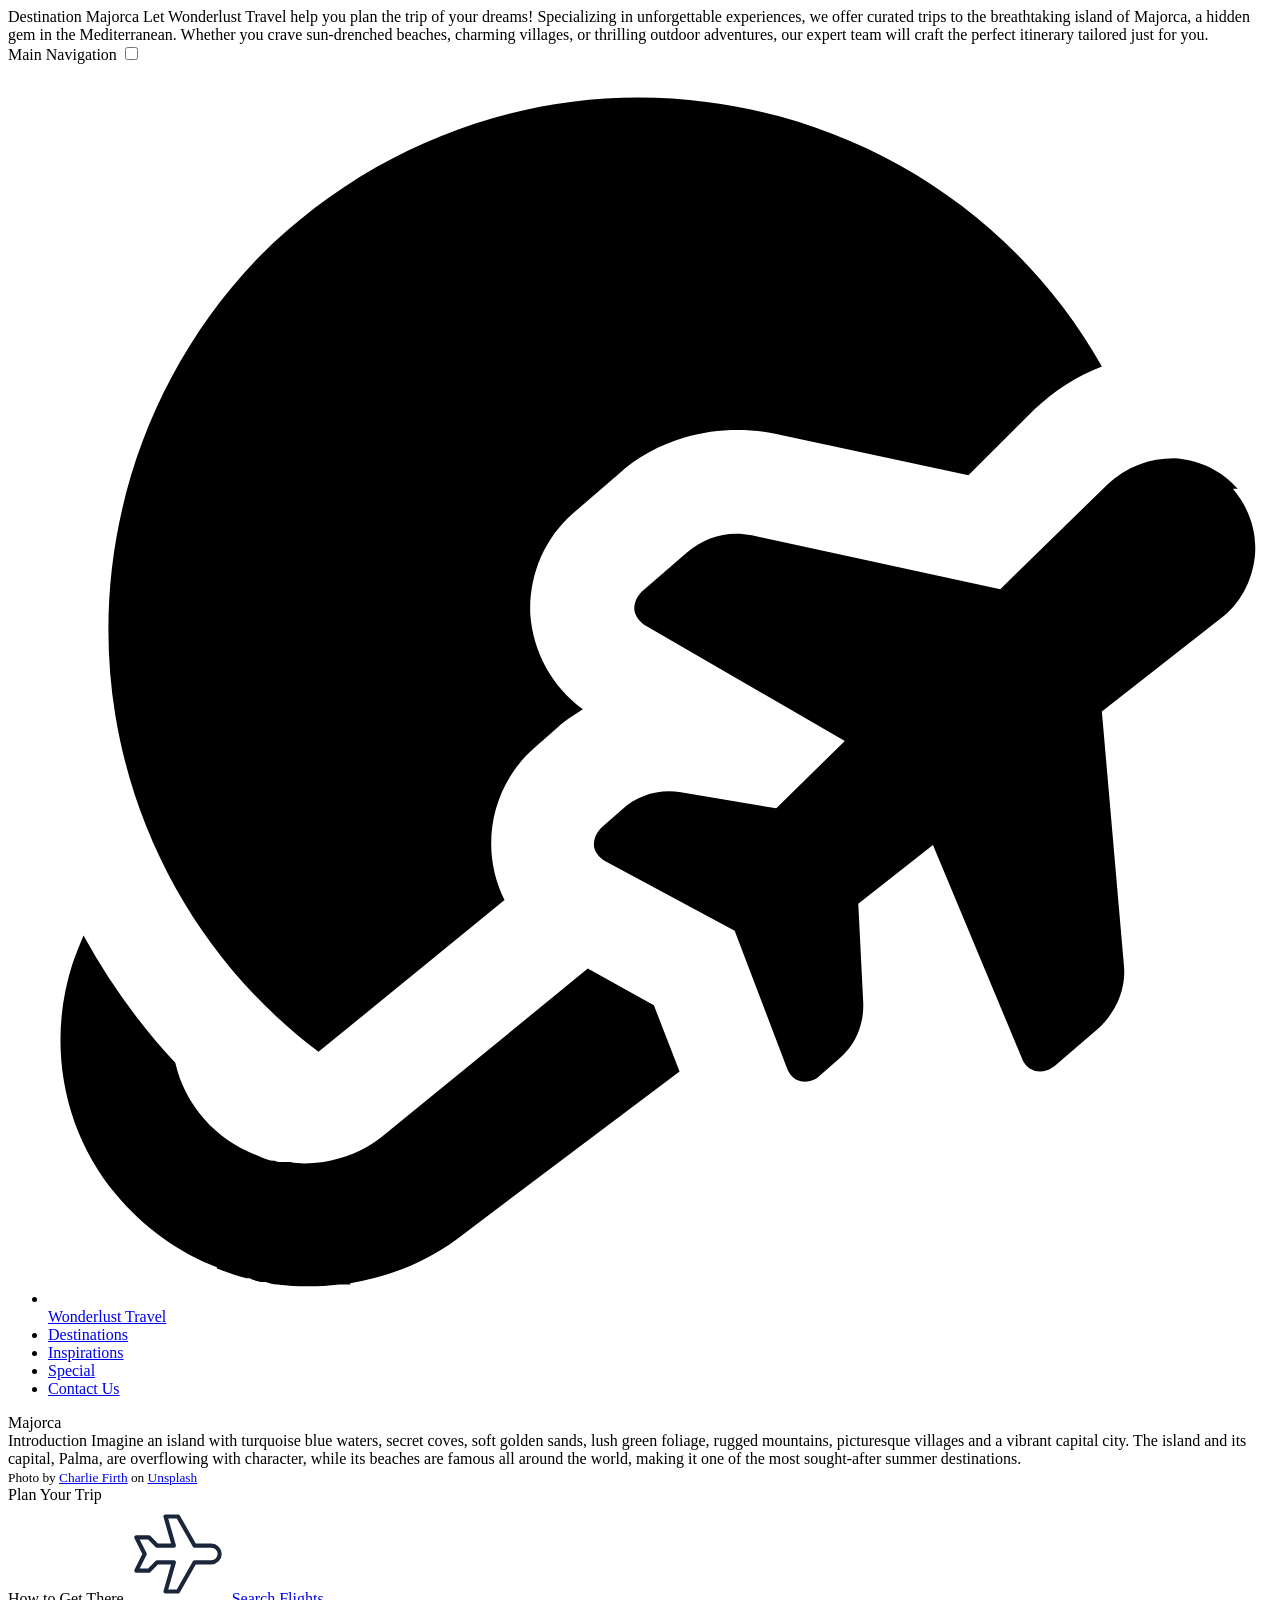
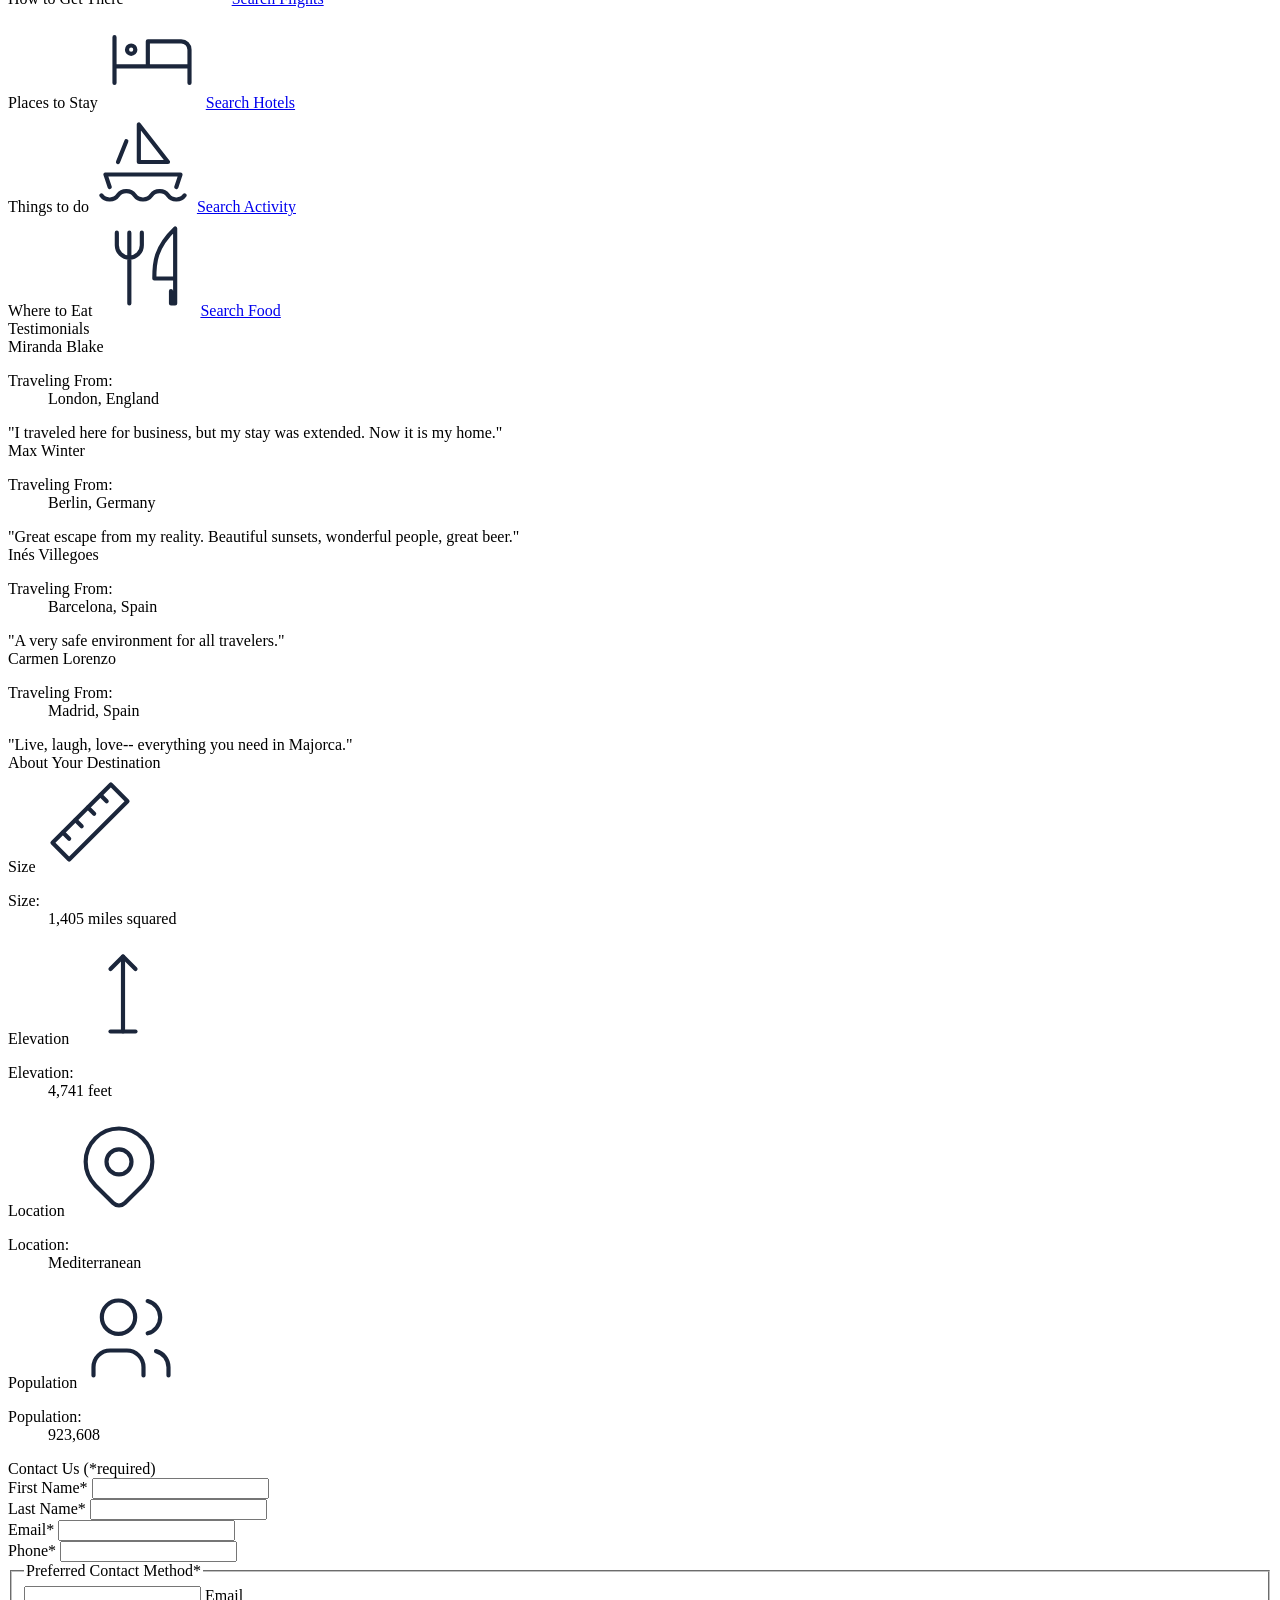
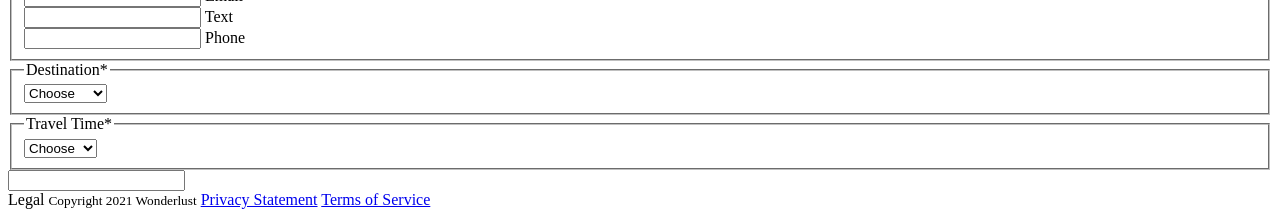
==== index-2.html @ d13b80cb "Add files via upload" ====
<!DOCTYPE html>
<html lang="en">
<head>
    <meta charset="UTF-8">
    <meta name="viewport" content="width=device-width, initial-scale=1.0">

    <title>Wonderlust Travel- Destination Majorca</title>
</head>
<body>

    <header>
        Destination Majorca
        Let Wonderlust Travel help you plan the trip of your dreams!
        Specializing in unforgettable experiences, we offer curated trips to the breathtaking island of Majorca, a hidden gem in the Mediterranean. Whether you crave sun-drenched beaches, charming villages, or thrilling outdoor adventures, our expert team will craft the perfect itinerary tailored just for you.
    </header>
    <nav>
        Main Navigation
        <input type="checkbox" id="dropdown">
        <label for="dropdown"><span></span></label>
        <ul>
            <li><a href="#" id="home">
                <svg xmlns="http://www.w3.org/2000/svg" viewBox="0 0 100 100"><path d="M5.5 51.9C3.3 38.4 7.6 24.6 17 14.7 26.6 4.9 40.2 0 53.8 1.8c13.6 1.7 25.6 9.7 32.3 21.6-2.1.8-3.9 2-5.5 3.5l-5.4 5.4-15.8-3.4c-2.4-.5-5-.4-7.4.3-2 .6-3.9 1.6-5.4 3l-3.7 3.2c-2.4 2.1-3.6 5.1-3.5 8.2.2 3.1 1.8 6 4.3 7.8-.8.5-1.6 1-2.3 1.7l-1.7 1.5c-3.5 3.1-4.5 8.2-2.4 12.4L22.1 79.4C13.2 72.7 7.3 62.8 5.5 51.9Zm8.3 45.2c.8.3 1.6.6 2.4.8h.3c.3.2.6.2.9.3h.4c.3.1.6.2.9.2 1.7.2 3.4.2 5.1 0h.9v-.1c3.1-.5 6.1-1.7 8.7-3.6L51.6 81l-2.1-5.4-5.4-3-16.9 13.8c-1.4 1.1-3 1.7-4.7 2-.9.1-1.8.2-2.7 0h-1l-.3-.1c-.4 0-.9-.2-1.3-.4-3.4-1.2-6-4.1-6.8-7.6-2.9-3.1-5.4-6.6-7.5-10.4-.3.7-.6 1.5-.9 2.3-2.1 6.5-.8 13.7 3.6 18.9 2.2 2.6 5 4.7 8.2 5.9Zm83.4-63.7C95.9 31.9 94 31 92 30.9c-2 0-3.9.7-5.4 2.1l-8.8 8.6-20.3-4.4c-1.9-.4-3.8.1-5.3 1.4l-3.7 3.2c-.4.4-.6.9-.6 1.4 0 .5.4 1 .8 1.3L65.1 54l-5.6 5.5-7.8-1.3c-1.7-.3-3.5.2-4.8 1.4l-1.7 1.5c-.4.4-.6.9-.6 1.4 0 .5.4 1 .9 1.3l10.6 5.7 4.3 11.3c.2.5.6.9 1.1 1 .5.1 1.1 0 1.5-.4l1.7-1.5c1.3-1.1 2-2.8 1.9-4.6l-.4-8 6.1-4.8L79.6 80c.3.8 1.2 1.2 2 .9.2 0 .4-.2.6-.3l3.7-3.2c1.4-1.3 2.2-3.2 2-5.1l-1.8-20.7 9.7-7.6c1.6-1.2 2.6-3.1 2.8-5.1.2-2-.5-4-1.8-5.5Z"/></svg>
                Wonderlust Travel</a></li>
            <li><a href="#">Destinations</a></li>
            <li><a href="#">Inspirations</a></li>
            <li><a href="#">Special</a></li>
            <li><a href="#">Contact Us</a></li>
        </ul>
    </nav>
    <main>
        <article>
            Majorca
            <section id="intro">

                Introduction
                Imagine an island with turquoise blue waters, secret coves, soft golden sands, lush green foliage, rugged mountains, picturesque villages and a vibrant capital city. The island and its capital, Palma, are overflowing with character, while its beaches are famous all around the world, making it one of the most sought-after summer destinations.
                <div>
                <!--Responsive Image for Art Direction
                    images/majorca-beach-square-s.jpg
                    images/majorca-beach-vertical-m.jpg
                    images/majorca-beach-horizontal-l.jpg

                    404px, 920px, 1280px
                    -->
                    <small>Photo by <a href="https://unsplash.com/@charliefirth?utm_content=creditCopyText&utm_medium=referral&utm_source=unsplash">Charlie Firth</a> on <a href="https://unsplash.com/photos/sea-waves-crashing-on-shore-during-sunset-HQJIQjXq1HI?utm_content=creditCopyText&utm_medium=referral&utm_source=unsplash">Unsplash</a></small>
                </div>
            </section>
            <section id="plan-your-trip">
                Plan Your Trip

                <section class="plan">
                    How to Get There
                    <svg xmlns="http://www.w3.org/2000/svg" class="icon icon-tabler icon-tabler-plane" width="100" height="100" viewBox="0 0 24 24" stroke-width="1" stroke="#1B263B" fill="none" stroke-linecap="round" stroke-linejoin="round">
                        <path stroke="none" d="M0 0h24v24H0z" fill="none"/>
                        <path d="M16 10h4a2 2 0 0 1 0 4h-4l-4 7h-3l2 -7h-4l-2 2h-3l2 -4l-2 -4h3l2 2h4l-2 -7h3z" />
                    </svg>
                    <a href="#" title="Search for flights">Search Flights</a>
                </section>
                <section class="plan">
                    Places to Stay
                    <svg xmlns="http://www.w3.org/2000/svg" class="icon icon-tabler icon-tabler-bed" width="100" height="100" viewBox="0 0 24 24" stroke-width="1" stroke="#1B263B" fill="none" stroke-linecap="round" stroke-linejoin="round">
                        <path stroke="none" d="M0 0h24v24H0z" fill="none"/>
                        <path d="M3 7v11m0 -4h18m0 4v-8a2 2 0 0 0 -2 -2h-8v6" />
                        <circle cx="7" cy="10" r="1" />
                    </svg>
                    <a href="#" title="Search for Hotels">Search Hotels</a>
                </section>
                <section class="plan">
                    Things to do
                    <svg xmlns="http://www.w3.org/2000/svg" class="icon icon-tabler icon-tabler-sailboat" width="100" height="100" viewBox="0 0 24 24" stroke-width="1" stroke="#1B263B" fill="none" stroke-linecap="round" stroke-linejoin="round">
                        <path stroke="none" d="M0 0h24v24H0z" fill="none"/>
                        <path d="M2 20a2.4 2.4 0 0 0 2 1a2.4 2.4 0 0 0 2 -1a2.4 2.4 0 0 1 2 -1a2.4 2.4 0 0 1 2 1a2.4 2.4 0 0 0 2 1a2.4 2.4 0 0 0 2 -1a2.4 2.4 0 0 1 2 -1a2.4 2.4 0 0 1 2 1a2.4 2.4 0 0 0 2 1a2.4 2.4 0 0 0 2 -1" />
                        <path d="M4 18l-1 -3h18l-1 3" />
                        <path d="M11 12h7l-7 -9v9" />
                        <line x1="8" y1="7" x2="6" y2="12" />
                    </svg>
                    <a href="#" title="Search for Activities">Search Activity</a>
                </section>
                <section class="plan">
                    Where to Eat
                    <svg xmlns="http://www.w3.org/2000/svg" class="icon icon-tabler icon-tabler-tools-kitchen-2" width="100" height="100" viewBox="0 0 24 24" stroke-width="1" stroke="#1B263B" fill="none" stroke-linecap="round" stroke-linejoin="round">
                        <path stroke="none" d="M0 0h24v24H0z" fill="none"/>
                        <path d="M19 3v12h-5c-.023 -3.681 .184 -7.406 5 -12zm0 12v6h-1v-3m-10 -14v17m-3 -17v3a3 3 0 1 0 6 0v-3" />
                    </svg>
                    <a href="#" title="Search for Restaurants">Search Food</a>
                </section>
            </section>
            <section id="testimonials">
                Testimonials

                <section>
                    <!--Responsive Image for resolution switching
                        images/miranda-blake-L.png" 
                        images/miranda-blake-S.png 404w
                        images/miranda-blake-M.png 920w
                        images/miranda-blake-L.png 1280w
                    -->
                        <div>
                        Miranda Blake
                        <dl>
                            <dt>Traveling From:</dt>
                            <dd>London, England</dd>
                        </dl>
                        "I traveled here for business, but my stay was extended. Now it is my home."
                    </div>
                </section>
                <section>
                    <!--Responsive Image for resolution switching
                        images/max-winter-L.png
                        images/max-winter-S.png 404w
                        images/max-winter-M.png 920w
                        images/max-winter-L.png 1280w
                    -->
                        <div>
                        Max Winter
                        <dl>
                            <dt>Traveling From:</dt>
                            <dd>Berlin, Germany</dd>
                        </dl>
                        "Great escape from my reality. Beautiful sunsets, wonderful people, great beer."
                    </div>
                </section>
                <section>
                    <!--Responsive Image for resolution switching
                        images/ines-villegoes-L.png
                        images/ines-villegoes-S.png 404w
                        images/ines-villegoes-M.png 920w
                        images/ines-villegoes-L.png 1280w 
                    -->
                    <div>
                        Inés Villegoes
                        <dl>
                            <dt>Traveling From:</dt>
                            <dd>Barcelona, Spain</dd>
                        </dl>
                        "A very safe environment for all travelers."
                    </div>
                </section>
                <section>
                    <!--Responsive Image for resolution switching
                        images/carmen-lorenzo-L.png
                        images/carmen-lorenzo-S.png 404w
                        images/carmen-lorenzo-M.png 920w
                        images/carmen-lorenzo-L.png 1280w
                    -->
                        <div>
                        Carmen Lorenzo
                        <dl>
                            <dt>Traveling From:</dt>
                            <dd>Madrid, Spain</dd>
                        </dl>
                        "Live, laugh, love-- everything you need in Majorca."
                    </div>
                </section>
            </section>
            <section id="about-your-destination">
                About Your Destination

                <section>
                    Size
                    <svg xmlns="http://www.w3.org/2000/svg" class="icon icon-tabler icon-tabler-ruler-2" width="100" height="100" viewBox="0 0 24 24" stroke-width="1" stroke="#1B263B" fill="none" stroke-linecap="round" stroke-linejoin="round">
                        <path stroke="none" d="M0 0h24v24H0z" fill="none"/>
                        <path d="M17 3l4 4l-14 14l-4 -4z" />
                        <path d="M16 7l-1.5 -1.5" />
                        <path d="M13 10l-1.5 -1.5" />
                        <path d="M10 13l-1.5 -1.5" />
                        <path d="M7 16l-1.5 -1.5" />
                    </svg>
                    <dl>
                        <dt>Size:</dt>
                        <dd>1,405 miles squared</dd>
                    </dl>
                </section>
                <section>
                    Elevation
                    <svg xmlns="http://www.w3.org/2000/svg" class="icon icon-tabler icon-tabler-arrow-top-bar" width="100" height="100" viewBox="0 0 24 24" stroke-width="1" stroke="#1B263B" fill="none" stroke-linecap="round" stroke-linejoin="round">
                        <path stroke="none" d="M0 0h24v24H0z" fill="none"/>
                        <line x1="12" y1="21" x2="12" y2="3" />
                        <path d="M15 6l-3 -3l-3 3" />
                        <line x1="9" y1="21" x2="15" y2="21" />
                    </svg>
                    <dl>
                        <dt>Elevation:</dt>
                        <dd>4,741 feet</dd>
                    </dl>
                </section>
                <section>
                    Location
                    <svg xmlns="http://www.w3.org/2000/svg" class="icon icon-tabler icon-tabler-map-pin" width="100" height="100" viewBox="0 0 24 24" stroke-width="1" stroke="#1B263B" fill="none" stroke-linecap="round" stroke-linejoin="round">
                        <path stroke="none" d="M0 0h24v24H0z" fill="none"/>
                        <circle cx="12" cy="11" r="3" />
                        <path d="M17.657 16.657l-4.243 4.243a2 2 0 0 1 -2.827 0l-4.244 -4.243a8 8 0 1 1 11.314 0z" />
                    </svg>
                    <dl>
                        <dt>Location:</dt>
                        <dd>Mediterranean</dd>
                    </dl>
                </section>
                <section>
                    Population
                    <svg xmlns="http://www.w3.org/2000/svg" class="icon icon-tabler icon-tabler-users" width="100" height="100" viewBox="0 0 24 24" stroke-width="1" stroke="#1B263B" fill="none" stroke-linecap="round" stroke-linejoin="round">
                        <path stroke="none" d="M0 0h24v24H0z" fill="none"/>
                        <circle cx="9" cy="7" r="4" />
                        <path d="M3 21v-2a4 4 0 0 1 4 -4h4a4 4 0 0 1 4 4v2" />
                        <path d="M16 3.13a4 4 0 0 1 0 7.75" />
                        <path d="M21 21v-2a4 4 0 0 0 -3 -3.85" />
                    </svg>
                    <dl>
                        <dt>Population:</dt>
                        <dd>923,608</dd>
                    </dl>
                </section>
            </section>
        </article>
    </main>
    <footer>
        <section id="contact-us">
            Contact Us <span id="required">(*required)</span>
            
                <div>
                    <label>First Name<span>*</span></label>
                    <input>
                </div>
                <div>
                    <label>Last Name<span>*</span></label>
                    <input>
                </div>
                <div>
                    <label>Email<span>*</span></label>
                    <input>
                </div>
                <div>
                    <label>Phone<span>*</span></label>
                    <input>
                </div>
                <fieldset id="preferred-contact">
                <legend>Preferred Contact Method<span>*</span></legend>
                    <div> 
                        <input>
                        <label>Email</label>
                    </div>
                    <div>
                        <input>
                        <label>Text</label>
                    </div>
                    <div>
                        <input>
                        <label>Phone</label>
                    </div>
                </fieldset>
                <fieldset id="destination">
                    <legend>Destination<span>*</span></legend>
                    <select id="select-destination">
                        <option>Choose</option>
                        <option>Barcelona</option>
                        <option>Granada</option>
                        <option>Ibiza</option>
                        <option>Madrid</option>
                        <option>Majorca</option>
                        <option>Seville</option>
                        <option>Tenerife</option>
                        <option>Valencia</option>
                        <option>Other</option>
                    </select>
                </fieldset>
                <fieldset id="travelTime">
                    <legend>Travel Time<span>*</span></legend>
                    <select id="select-travel-time">
                        <option>Choose</option>
                        <option>Fall</option>
                        <option>Winter</option>
                        <option>Spring</option>
                        <option>Summer</option>
                        <option>Flexible</option>
                    </select>
                </fieldset>
                <input>
            
        </section>
        <section id="legal">
            Legal
            <small>Copyright 2021 Wonderlust</small>
            <a href="#">Privacy Statement</a>
            <a href="#">Terms of Service</a>
        </section>
    </footer>
</body>
</html>
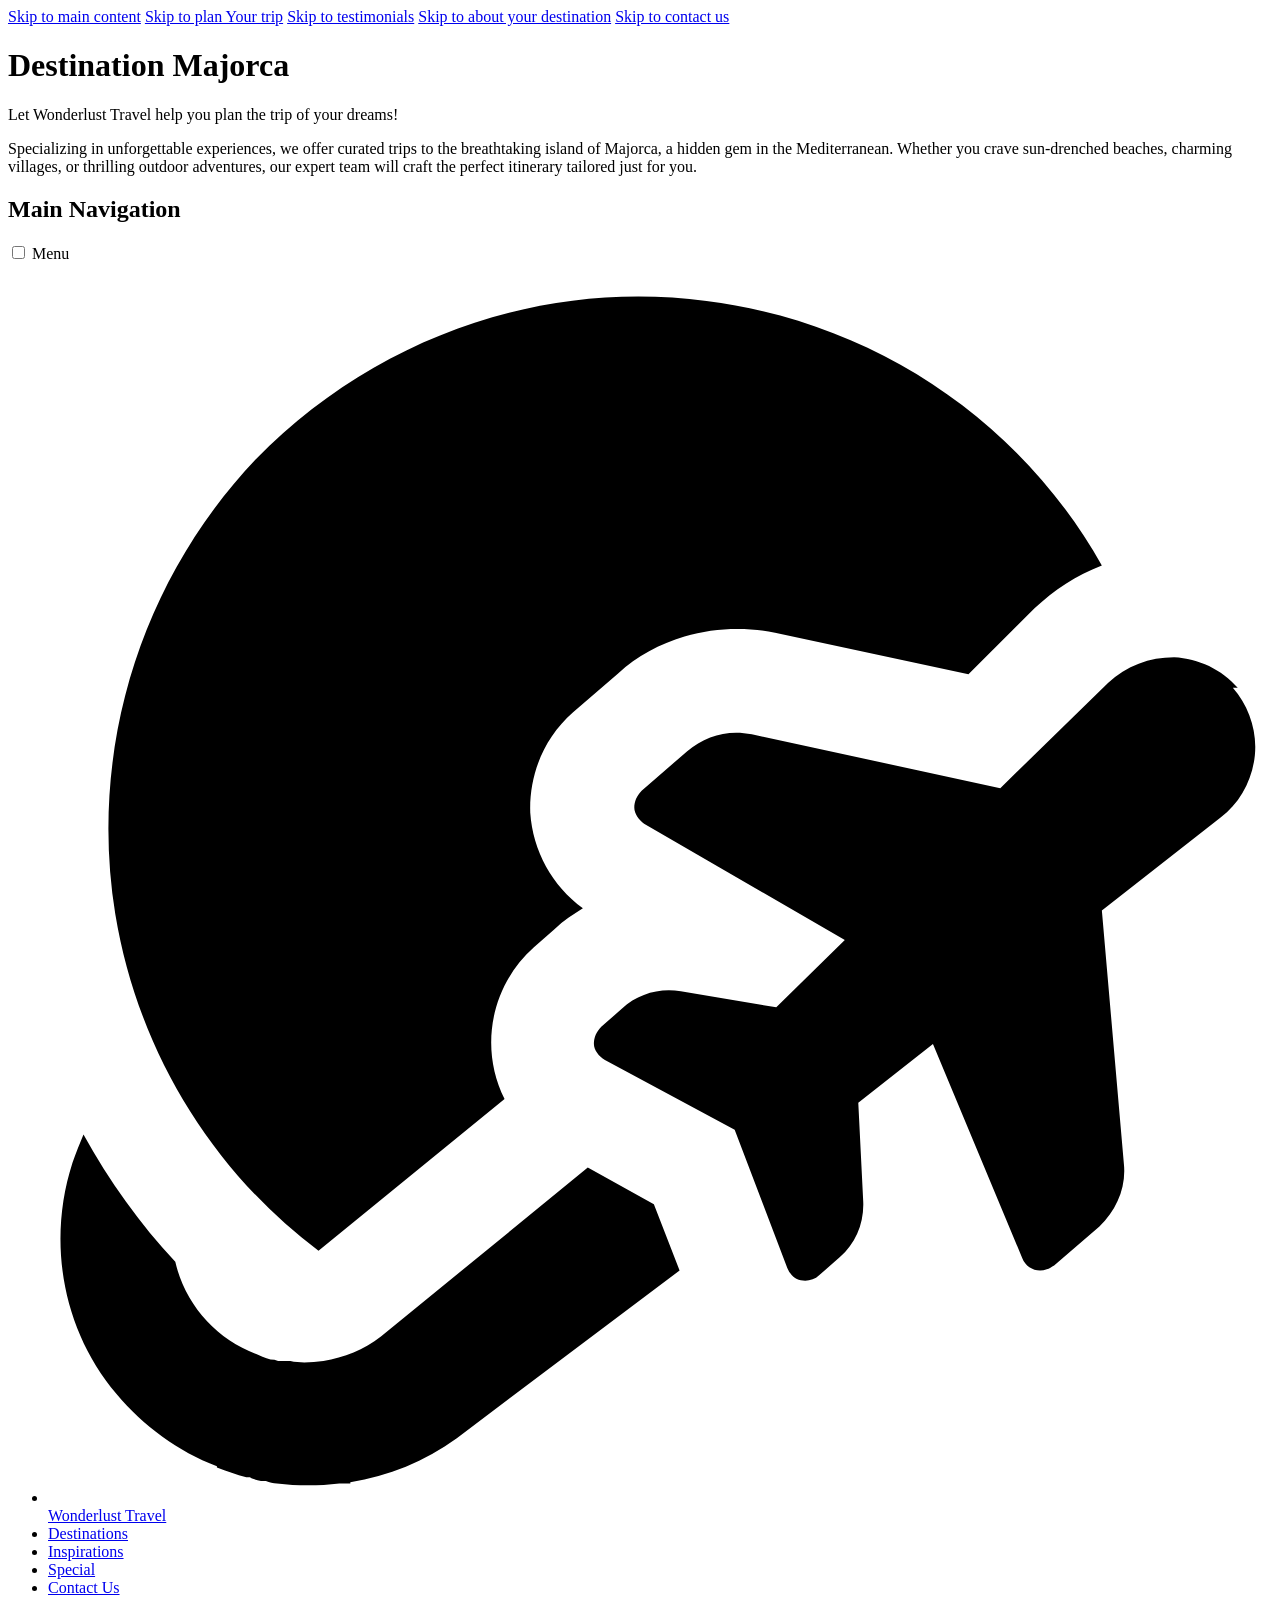
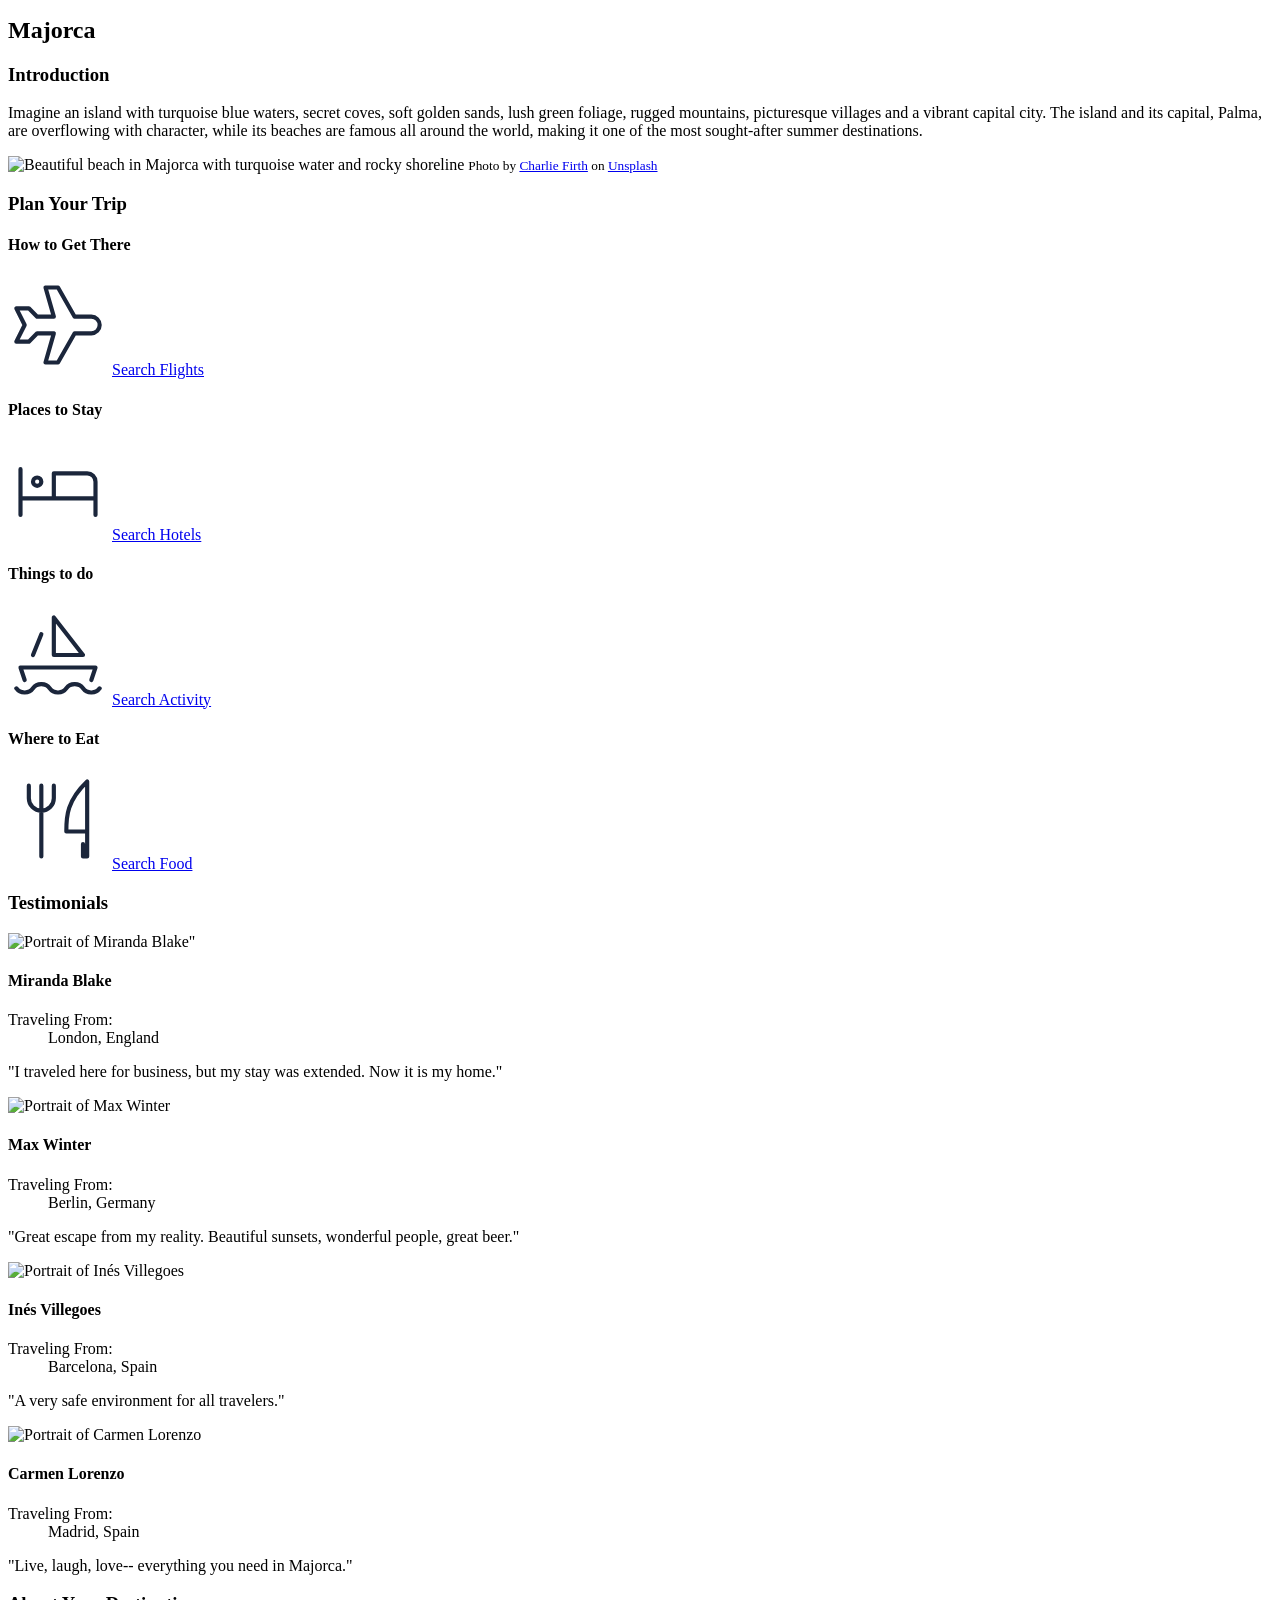
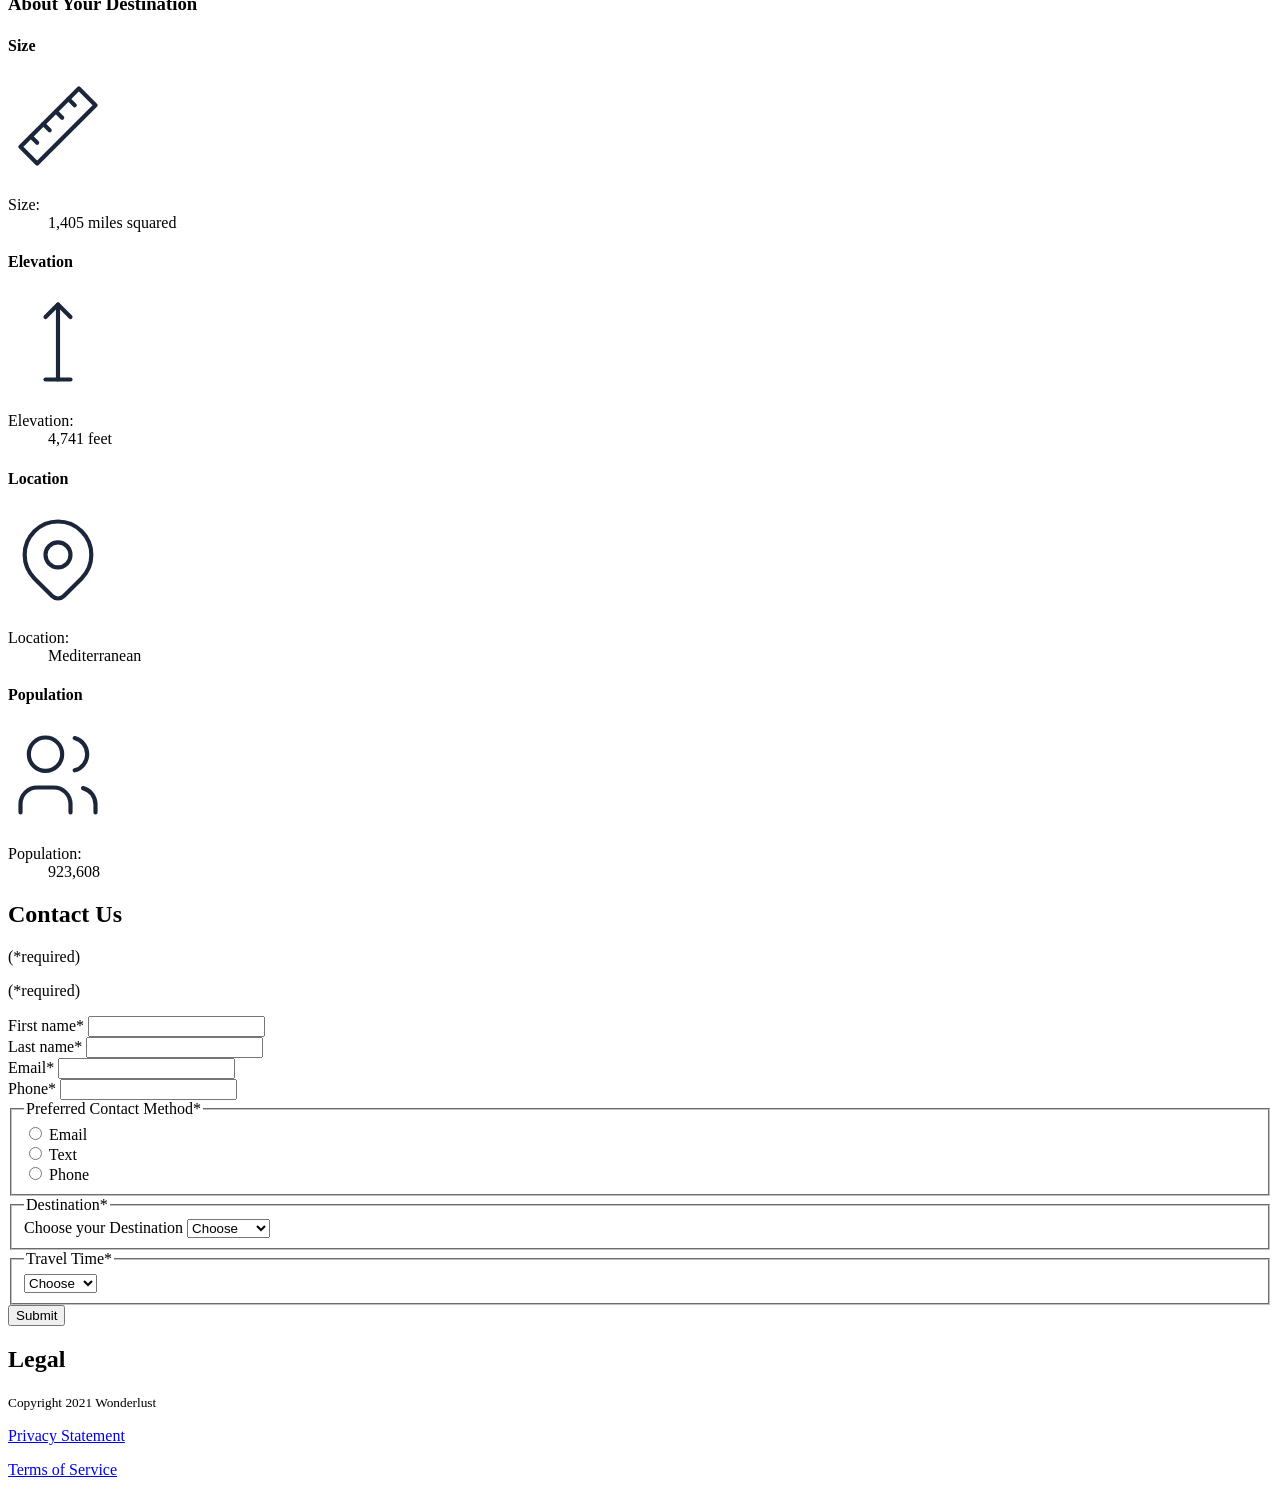
==== commit 6c8c82b1: "Update index-2.html" ====
--- a/index-2.html
+++ b/index-2.html
@@ -3,20 +3,28 @@
 <head>
     <meta charset="UTF-8">
     <meta name="viewport" content="width=device-width, initial-scale=1.0">
-
+    <link rel="stylesheet" href="styles.css">
     <title>Wonderlust Travel- Destination Majorca</title>
 </head>
 <body>
+    <nav aria-label="Skip links">
+        <a href="#main-content">Skip to main content</a>
+        <a href="#plan-your-trip">Skip to plan Your trip</a>
+        <a href="#testimonials">Skip to testimonials</a>
+        <a href="#about-your-destination">Skip to about your destination</a>
+            <a href="#contact-us">Skip to contact us</a>
+    </nav>
 
     <header>
-        Destination Majorca
-        Let Wonderlust Travel help you plan the trip of your dreams!
-        Specializing in unforgettable experiences, we offer curated trips to the breathtaking island of Majorca, a hidden gem in the Mediterranean. Whether you crave sun-drenched beaches, charming villages, or thrilling outdoor adventures, our expert team will craft the perfect itinerary tailored just for you.
+        <h1>Destination Majorca</h1>
+       <p>Let Wonderlust Travel help you plan the trip of your dreams!</p>
+       <p>Specializing in unforgettable experiences, we offer curated trips to the breathtaking island of Majorca, a hidden gem in the Mediterranean. Whether you crave sun-drenched beaches, charming villages, or thrilling outdoor adventures, our expert team will craft the perfect itinerary tailored just for you.</p>
     </header>
     <nav>
-        Main Navigation
+        <nav aria-label="Main navigation">
+        <h2>Main Navigation</h2>
         <input type="checkbox" id="dropdown">
-        <label for="dropdown"><span></span></label>
+        <label for="dropdown">Menu<span></span></label>
         <ul>
             <li><a href="#" id="home">
                 <svg xmlns="http://www.w3.org/2000/svg" viewBox="0 0 100 100"><path d="M5.5 51.9C3.3 38.4 7.6 24.6 17 14.7 26.6 4.9 40.2 0 53.8 1.8c13.6 1.7 25.6 9.7 32.3 21.6-2.1.8-3.9 2-5.5 3.5l-5.4 5.4-15.8-3.4c-2.4-.5-5-.4-7.4.3-2 .6-3.9 1.6-5.4 3l-3.7 3.2c-2.4 2.1-3.6 5.1-3.5 8.2.2 3.1 1.8 6 4.3 7.8-.8.5-1.6 1-2.3 1.7l-1.7 1.5c-3.5 3.1-4.5 8.2-2.4 12.4L22.1 79.4C13.2 72.7 7.3 62.8 5.5 51.9Zm8.3 45.2c.8.3 1.6.6 2.4.8h.3c.3.2.6.2.9.3h.4c.3.1.6.2.9.2 1.7.2 3.4.2 5.1 0h.9v-.1c3.1-.5 6.1-1.7 8.7-3.6L51.6 81l-2.1-5.4-5.4-3-16.9 13.8c-1.4 1.1-3 1.7-4.7 2-.9.1-1.8.2-2.7 0h-1l-.3-.1c-.4 0-.9-.2-1.3-.4-3.4-1.2-6-4.1-6.8-7.6-2.9-3.1-5.4-6.6-7.5-10.4-.3.7-.6 1.5-.9 2.3-2.1 6.5-.8 13.7 3.6 18.9 2.2 2.6 5 4.7 8.2 5.9Zm83.4-63.7C95.9 31.9 94 31 92 30.9c-2 0-3.9.7-5.4 2.1l-8.8 8.6-20.3-4.4c-1.9-.4-3.8.1-5.3 1.4l-3.7 3.2c-.4.4-.6.9-.6 1.4 0 .5.4 1 .8 1.3L65.1 54l-5.6 5.5-7.8-1.3c-1.7-.3-3.5.2-4.8 1.4l-1.7 1.5c-.4.4-.6.9-.6 1.4 0 .5.4 1 .9 1.3l10.6 5.7 4.3 11.3c.2.5.6.9 1.1 1 .5.1 1.1 0 1.5-.4l1.7-1.5c1.3-1.1 2-2.8 1.9-4.6l-.4-8 6.1-4.8L79.6 80c.3.8 1.2 1.2 2 .9.2 0 .4-.2.6-.3l3.7-3.2c1.4-1.3 2.2-3.2 2-5.1l-1.8-20.7 9.7-7.6c1.6-1.2 2.6-3.1 2.8-5.1.2-2-.5-4-1.8-5.5Z"/></svg>
@@ -27,13 +35,13 @@
             <li><a href="#">Contact Us</a></li>
         </ul>
     </nav>
-    <main>
+    <main id="main-content">
         <article>
-            Majorca
+            <h2>Majorca</h2>
             <section id="intro">
 
-                Introduction
-                Imagine an island with turquoise blue waters, secret coves, soft golden sands, lush green foliage, rugged mountains, picturesque villages and a vibrant capital city. The island and its capital, Palma, are overflowing with character, while its beaches are famous all around the world, making it one of the most sought-after summer destinations.
+                <h3>Introduction</h3>
+                <p>Imagine an island with turquoise blue waters, secret coves, soft golden sands, lush green foliage, rugged mountains, picturesque villages and a vibrant capital city. The island and its capital, Palma, are overflowing with character, while its beaches are famous all around the world, making it one of the most sought-after summer destinations.</p>
                 <div>
                 <!--Responsive Image for Art Direction
                     images/majorca-beach-square-s.jpg
@@ -42,14 +50,19 @@
 
                     404px, 920px, 1280px
                     -->
+            <picture>
+                <source media="(mind-width: 1280px)" srcset="images/majorca-beach-horizontal-l.jpg">
+                <source media="(min-width: 920px)" srcset="images/majorca-beach-vertical-m.jpg">
+                <img src="images/majorca-beach-square-s.jpg" alt="Beautiful beach in Majorca with turquoise water and rocky shoreline">
+            </picture>
                     <small>Photo by <a href="https://unsplash.com/@charliefirth?utm_content=creditCopyText&utm_medium=referral&utm_source=unsplash">Charlie Firth</a> on <a href="https://unsplash.com/photos/sea-waves-crashing-on-shore-during-sunset-HQJIQjXq1HI?utm_content=creditCopyText&utm_medium=referral&utm_source=unsplash">Unsplash</a></small>
                 </div>
             </section>
             <section id="plan-your-trip">
-                Plan Your Trip
+                <h3>Plan Your Trip</h3>
 
                 <section class="plan">
-                    How to Get There
+                    <h4>How to Get There</h4>
                     <svg xmlns="http://www.w3.org/2000/svg" class="icon icon-tabler icon-tabler-plane" width="100" height="100" viewBox="0 0 24 24" stroke-width="1" stroke="#1B263B" fill="none" stroke-linecap="round" stroke-linejoin="round">
                         <path stroke="none" d="M0 0h24v24H0z" fill="none"/>
                         <path d="M16 10h4a2 2 0 0 1 0 4h-4l-4 7h-3l2 -7h-4l-2 2h-3l2 -4l-2 -4h3l2 2h4l-2 -7h3z" />
@@ -57,7 +70,7 @@
                     <a href="#" title="Search for flights">Search Flights</a>
                 </section>
                 <section class="plan">
-                    Places to Stay
+                    <h4>Places to Stay</h4>
                     <svg xmlns="http://www.w3.org/2000/svg" class="icon icon-tabler icon-tabler-bed" width="100" height="100" viewBox="0 0 24 24" stroke-width="1" stroke="#1B263B" fill="none" stroke-linecap="round" stroke-linejoin="round">
                         <path stroke="none" d="M0 0h24v24H0z" fill="none"/>
                         <path d="M3 7v11m0 -4h18m0 4v-8a2 2 0 0 0 -2 -2h-8v6" />
@@ -66,7 +79,7 @@
                     <a href="#" title="Search for Hotels">Search Hotels</a>
                 </section>
                 <section class="plan">
-                    Things to do
+                    <h4>Things to do</h4>
                     <svg xmlns="http://www.w3.org/2000/svg" class="icon icon-tabler icon-tabler-sailboat" width="100" height="100" viewBox="0 0 24 24" stroke-width="1" stroke="#1B263B" fill="none" stroke-linecap="round" stroke-linejoin="round">
                         <path stroke="none" d="M0 0h24v24H0z" fill="none"/>
                         <path d="M2 20a2.4 2.4 0 0 0 2 1a2.4 2.4 0 0 0 2 -1a2.4 2.4 0 0 1 2 -1a2.4 2.4 0 0 1 2 1a2.4 2.4 0 0 0 2 1a2.4 2.4 0 0 0 2 -1a2.4 2.4 0 0 1 2 -1a2.4 2.4 0 0 1 2 1a2.4 2.4 0 0 0 2 1a2.4 2.4 0 0 0 2 -1" />
@@ -77,7 +90,7 @@
                     <a href="#" title="Search for Activities">Search Activity</a>
                 </section>
                 <section class="plan">
-                    Where to Eat
+                    <h4>Where to Eat</h4>
                     <svg xmlns="http://www.w3.org/2000/svg" class="icon icon-tabler icon-tabler-tools-kitchen-2" width="100" height="100" viewBox="0 0 24 24" stroke-width="1" stroke="#1B263B" fill="none" stroke-linecap="round" stroke-linejoin="round">
                         <path stroke="none" d="M0 0h24v24H0z" fill="none"/>
                         <path d="M19 3v12h-5c-.023 -3.681 .184 -7.406 5 -12zm0 12v6h-1v-3m-10 -14v17m-3 -17v3a3 3 0 1 0 6 0v-3" />
@@ -86,7 +99,7 @@
                 </section>
             </section>
             <section id="testimonials">
-                Testimonials
+                <h3>Testimonials</h3>
 
                 <section>
                     <!--Responsive Image for resolution switching
@@ -95,13 +108,15 @@
                         images/miranda-blake-M.png 920w
                         images/miranda-blake-L.png 1280w
                     -->
+                <img src="images/miranda-blake-L.png" srcset="images/miranda-blake-S.png 404w, images/miranda-blake-M.png 920w, images/miranda-blake-L.png 1280w" 
+                sizes="(max-width: 404px) 100vw, (max-width: 920px) 50vw, 25vw" alt="Portrait of Miranda Blake">"
                         <div>
-                        Miranda Blake
+                        <h4>Miranda Blake</h4>
                         <dl>
                             <dt>Traveling From:</dt>
                             <dd>London, England</dd>
                         </dl>
-                        "I traveled here for business, but my stay was extended. Now it is my home."
+                       <p>"I traveled here for business, but my stay was extended. Now it is my home."</p>
                     </div>
                 </section>
                 <section>
@@ -111,13 +126,15 @@
                         images/max-winter-M.png 920w
                         images/max-winter-L.png 1280w
                     -->
+                <img src="images/max-winter-L.png" srcset="images/max-winter-S.png 404w, images/max-winter-M.png 920w, images/max-winter-L.pnt 1280w"
+                sizes="(max-width: 404px) 100vw, (max-width: 920px) 50vw, 25vw" alt="Portrait of Max Winter">
                         <div>
-                        Max Winter
+                        <h4>Max Winter</h4>
                         <dl>
                             <dt>Traveling From:</dt>
                             <dd>Berlin, Germany</dd>
                         </dl>
-                        "Great escape from my reality. Beautiful sunsets, wonderful people, great beer."
+                        <p>"Great escape from my reality. Beautiful sunsets, wonderful people, great beer."</p>
                     </div>
                 </section>
                 <section>
@@ -127,13 +144,15 @@
                         images/ines-villegoes-M.png 920w
                         images/ines-villegoes-L.png 1280w 
                     -->
+                    <img src="images/ines-villegoes-L.png" srcset="images/ines-villegoes-S.png 404w, images/ines-villegoes-M.png 920w, images/ines-villegoes-L.png 1280w"
+                    sizes="(max-width: 404px) 100vw, (max-width: 920px) 50vw, 25vw" alt="Portrait of Inés Villegoes">
                     <div>
-                        Inés Villegoes
+                        <h4>Inés Villegoes</h4>
                         <dl>
                             <dt>Traveling From:</dt>
                             <dd>Barcelona, Spain</dd>
                         </dl>
-                        "A very safe environment for all travelers."
+                        <p>"A very safe environment for all travelers."</p>
                     </div>
                 </section>
                 <section>
@@ -143,21 +162,23 @@
                         images/carmen-lorenzo-M.png 920w
                         images/carmen-lorenzo-L.png 1280w
                     -->
+                    <img src="images/carmen-lorenzo-L.png" srcset="images/carmen-lorenzo-S.png 404w, images/carmen-lorenzo-M.png 920w, images/carmen-lorenzo-L.png 1280w"
+                    sizes="(max-width: 404px) 100vw, (max-width: 920px) 50vw, 25vw" alt="Portrait of Carmen Lorenzo">
                         <div>
-                        Carmen Lorenzo
+                        <h4>Carmen Lorenzo</h4>
                         <dl>
                             <dt>Traveling From:</dt>
                             <dd>Madrid, Spain</dd>
                         </dl>
-                        "Live, laugh, love-- everything you need in Majorca."
+                        <p>"Live, laugh, love-- everything you need in Majorca."</p>
                     </div>
                 </section>
             </section>
             <section id="about-your-destination">
-                About Your Destination
-
-                <section>
-                    Size
+                <h3>About Your Destination</h3>
+
+                <section>
+                    <H4>Size</H4>
                     <svg xmlns="http://www.w3.org/2000/svg" class="icon icon-tabler icon-tabler-ruler-2" width="100" height="100" viewBox="0 0 24 24" stroke-width="1" stroke="#1B263B" fill="none" stroke-linecap="round" stroke-linejoin="round">
                         <path stroke="none" d="M0 0h24v24H0z" fill="none"/>
                         <path d="M17 3l4 4l-14 14l-4 -4z" />
@@ -172,7 +193,7 @@
                     </dl>
                 </section>
                 <section>
-                    Elevation
+                    <H4>Elevation</H4>
                     <svg xmlns="http://www.w3.org/2000/svg" class="icon icon-tabler icon-tabler-arrow-top-bar" width="100" height="100" viewBox="0 0 24 24" stroke-width="1" stroke="#1B263B" fill="none" stroke-linecap="round" stroke-linejoin="round">
                         <path stroke="none" d="M0 0h24v24H0z" fill="none"/>
                         <line x1="12" y1="21" x2="12" y2="3" />
@@ -185,7 +206,7 @@
                     </dl>
                 </section>
                 <section>
-                    Location
+                    <H4>Location</H4>
                     <svg xmlns="http://www.w3.org/2000/svg" class="icon icon-tabler icon-tabler-map-pin" width="100" height="100" viewBox="0 0 24 24" stroke-width="1" stroke="#1B263B" fill="none" stroke-linecap="round" stroke-linejoin="round">
                         <path stroke="none" d="M0 0h24v24H0z" fill="none"/>
                         <circle cx="12" cy="11" r="3" />
@@ -197,7 +218,7 @@
                     </dl>
                 </section>
                 <section>
-                    Population
+                    <H4>Population</H4>
                     <svg xmlns="http://www.w3.org/2000/svg" class="icon icon-tabler icon-tabler-users" width="100" height="100" viewBox="0 0 24 24" stroke-width="1" stroke="#1B263B" fill="none" stroke-linecap="round" stroke-linejoin="round">
                         <path stroke="none" d="M0 0h24v24H0z" fill="none"/>
                         <circle cx="9" cy="7" r="4" />
@@ -215,74 +236,83 @@
     </main>
     <footer>
         <section id="contact-us">
-            Contact Us <span id="required">(*required)</span>
-            
-                <div>
-                    <label>First Name<span>*</span></label>
-                    <input>
-                </div>
-                <div>
-                    <label>Last Name<span>*</span></label>
-                    <input>
-                </div>
-                <div>
-                    <label>Email<span>*</span></label>
-                    <input>
-                </div>
-                <div>
-                    <label>Phone<span>*</span></label>
-                    <input>
+            <h2>Contact Us</h2> <span id="required">(*required)</span>
+            <p id="required">(*required)</p>
+
+            <form action="https://wp.zybooks.com/form-viewer.php" method="post" aria-describedby="required"></form>
+                <div>
+                   <label for="first-name">First name<span aria-hidden="true">*</span></label>
+                    <input type="text" id="first-name" name="first-name" required>
+                </div>
+                <div>
+                    <label for="last-name">Last name<span aria-hidden="true">*</span></label>
+                    <input type="text" id="last-name" name="last-name" required>
+                </div>
+                <div>
+                    <label for="email">Email<span aria-hidden="true">*</span></label>
+                    <input type="email" id="email" name="email" required>
+                </div>
+                <div>
+                    <label for="phone">Phone<span aria-hidden="true">*</span></label>
+                    <input type="tel" id="phone" name="phone" required>
                 </div>
                 <fieldset id="preferred-contact">
-                <legend>Preferred Contact Method<span>*</span></legend>
+                <legend>Preferred Contact Method<span aria-hidden="true">*</span></legend>
                     <div> 
-                        <input>
-                        <label>Email</label>
+                        <input type="radio" id="email-contact" name="preferred-contact" value="email" required>
+                        <label for="email-contact">Email</label>
                     </div>
                     <div>
-                        <input>
-                        <label>Text</label>
+                        <input type="radio" id="text-contact" name="preferred-contact" value="text" required>
+                        <label for="text-contact">Text</label>
                     </div>
                     <div>
-                        <input>
-                        <label>Phone</label>
+                        <input type="radio" id="phone-contact" name="preferred-contact" value="phone" required>
+                        <label for="phone-contact">Phone</label>
                     </div>
                 </fieldset>
                 <fieldset id="destination">
-                    <legend>Destination<span>*</span></legend>
-                    <select id="select-destination">
-                        <option>Choose</option>
-                        <option>Barcelona</option>
-                        <option>Granada</option>
-                        <option>Ibiza</option>
-                        <option>Madrid</option>
-                        <option>Majorca</option>
-                        <option>Seville</option>
-                        <option>Tenerife</option>
-                        <option>Valencia</option>
-                        <option>Other</option>
+                    <legend>Destination<span aria-hidden="true">*</span></legend>
+                    <label for="select-destination">Choose your Destination</label>
+                    <select id="select-destination" name="destination" required>
+                        <option value="">Choose</option>
+                        <option value="Barcelona">Barcelona</option>
+                        <option value="Granada">Granada</option>
+                        <option value="Ibiza">Ibiza</option>
+                        <option value="Madrid">Madrid</option>
+                        <option value="Majorca">Majorca</option>
+                        <option value="Seville">Seville</option>
+                        <option value="Tenerife">Tenerife</option>
+                        <option value="Valencia">Valencia</option>
+                        <option value="Other">Other</option>
                     </select>
                 </fieldset>
                 <fieldset id="travelTime">
-                    <legend>Travel Time<span>*</span></legend>
-                    <select id="select-travel-time">
-                        <option>Choose</option>
-                        <option>Fall</option>
-                        <option>Winter</option>
-                        <option>Spring</option>
-                        <option>Summer</option>
-                        <option>Flexible</option>
+                    <legend>Travel Time<span aria-hidden="true">*</span></legend>
+                    <select id="select-travel-time" name="travel-time" required>
+                        <option value="">Choose</option>
+                        <option value="Fall">Fall</option>
+                        <option value="Winter">Winter</option>
+                        <option value="Spring">Spring</option>
+                        <option value="Summer">Summer</option>
+                        <option value="Flexible">Flexible</option>
                     </select>
                 </fieldset>
-                <input>
+
+                <div>
+                    <input type="submit" value="Submit">
+
+                </div>
+            </form> 
             
         </section>
+       
         <section id="legal">
-            Legal
+            <h2>Legal</h2>
             <small>Copyright 2021 Wonderlust</small>
-            <a href="#">Privacy Statement</a>
-            <a href="#">Terms of Service</a>
+            <p><a href="#">Privacy Statement</a></p>
+            <p><a href="#">Terms of Service</a></p>
         </section>
     </footer>
 </body>
-</html>+</html>
